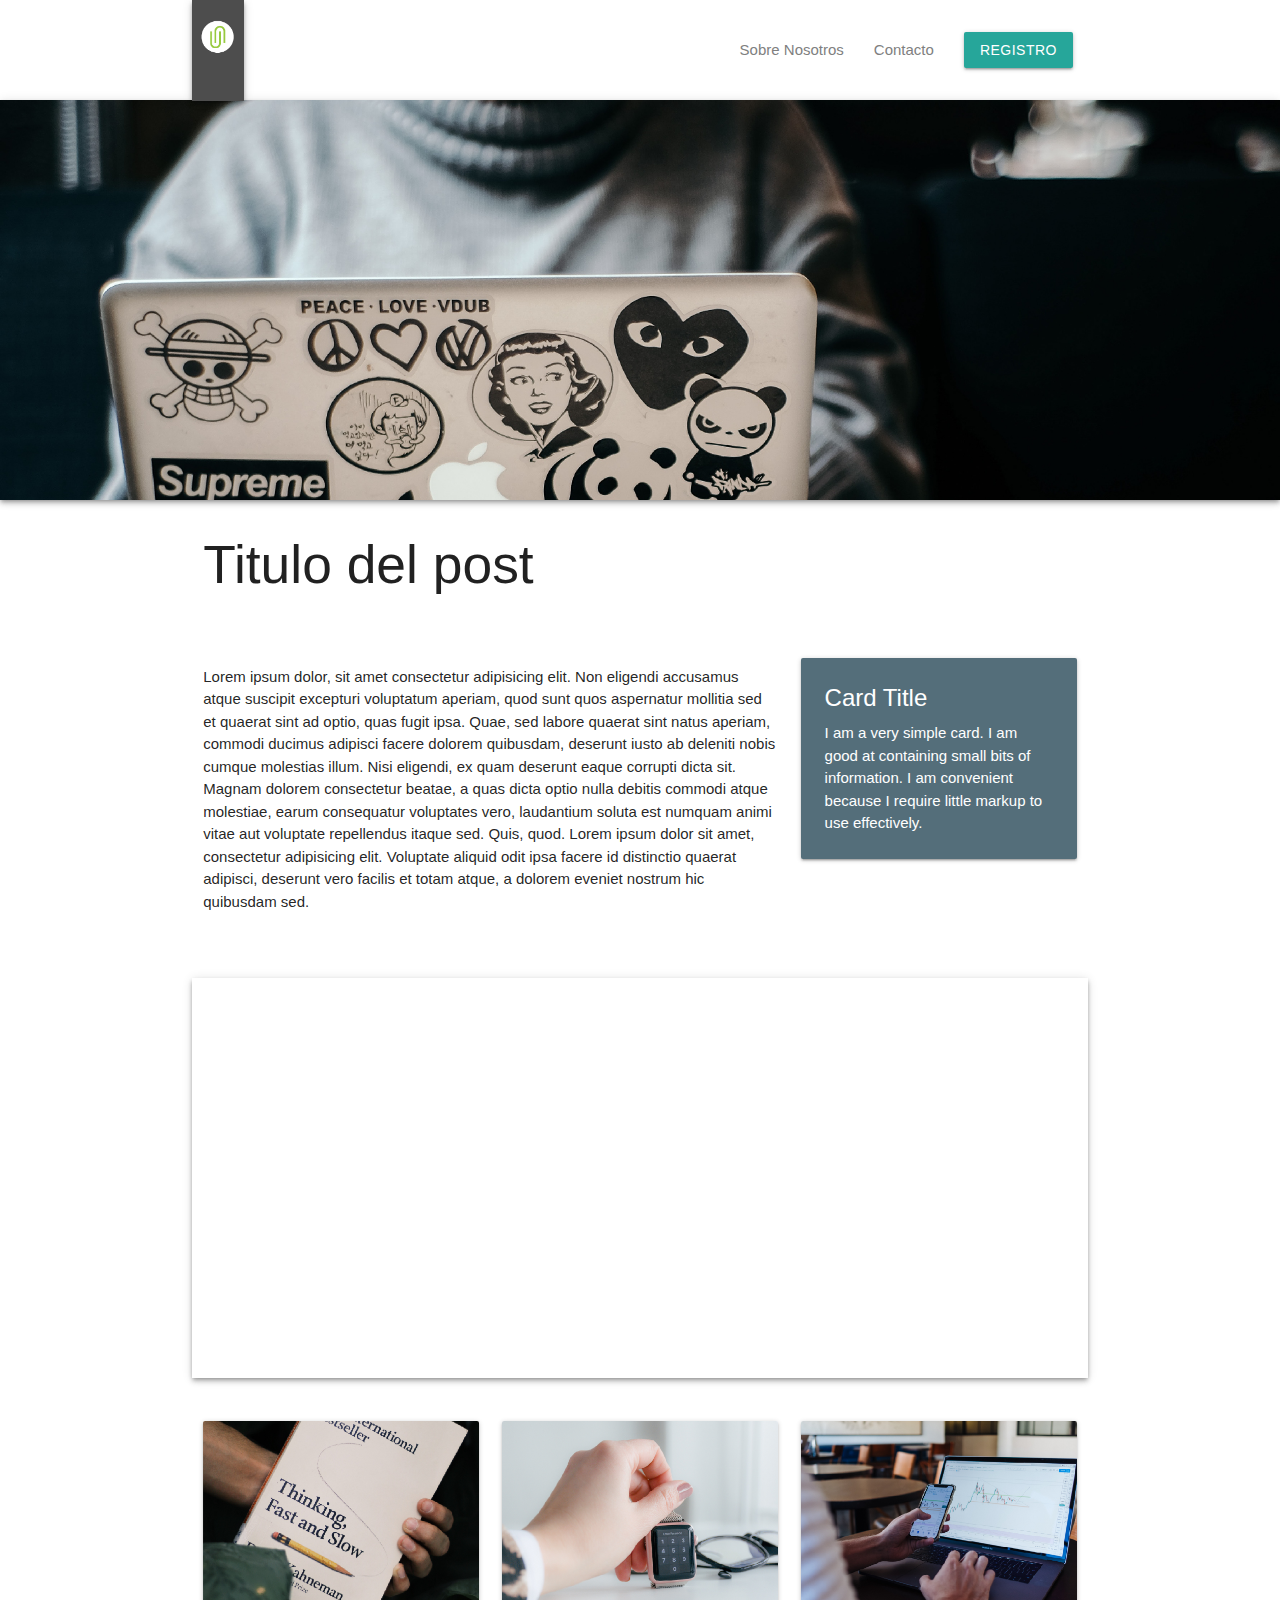
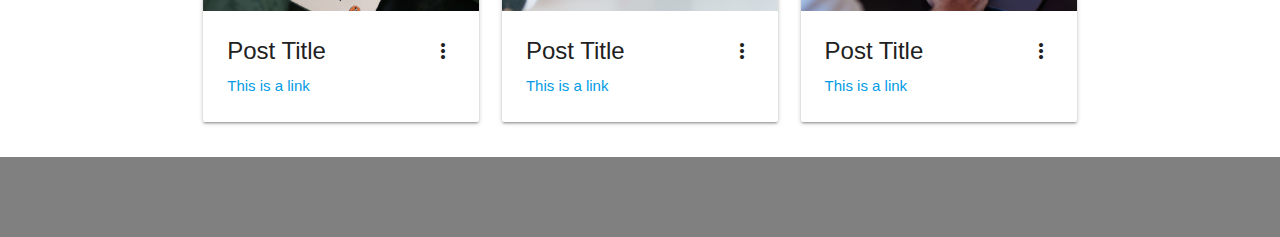
==== html/post.html @ 38b34af0 "Creando la pagina de formulario" ====
<!DOCTYPE html>
<html lang="es">
  <head>
    <meta charset="UTF-8" />
    <meta http-equiv="X-UA-Compatible" content="IE=edge" />
    <!--Import Google Icon Font-->
    <link
      href="https://fonts.googleapis.com/icon?family=Material+Icons"
      rel="stylesheet"
    />
    <meta name="viewport" content="width=device-width, initial-scale=1.0" />
    <!-- Compiled and minified CSS -->
    <link
      rel="stylesheet"
      href="https://cdnjs.cloudflare.com/ajax/libs/materialize/1.0.0/css/materialize.min.css"
    />
    <!-- Own styles -->
    <link rel="stylesheet" href="../css/styles.css" />
    <title>Document</title>
  </head>
  <body>
    <!-- Header -->
    <header>
      <nav>
        <div class="nav-wrapper container">
          <a href="#" class="brand-logo valign-wrapper">
            <img
              src="../assests/images/Logo.jpg"
              alt="Logo del blog"
              class="responsive-img left z-depth-2"
            />
          </a>
          <ul id="nav-mobile" class="right hide-on-med-and-down valign-wrapper">
            <li><a href="#">Sobre Nosotros</a></li>
            <li><a href="#">Contacto</a></li>
            <li><a href="#" class="btn">Registro</a></li>
          </ul>
        </div>
      </nav>
      <section class="header-main-pic z-depth-2"></section>
    </header>
    <!-- Header -->
    <main class="container">
      <section class="hide">
        <div class="section">
          <div class="row">
            <div class="col m7 input-field input-container">
              <i class="material-icons">search</i>
              <input type="text" id="search" placeholder="Buscar" />
            </div>
          </div>
        </div>
      </section>
      <section>
        <div class="row">
          <div class="col s12">
            <h2>Titulo del post</h2>
          </div>
        </div>
      </section>
      <section class="section">
        <div class="row">
          <div class="col m8">
            <p>
              Lorem ipsum dolor, sit amet consectetur adipisicing elit. Non
              eligendi accusamus atque suscipit excepturi voluptatum aperiam,
              quod sunt quos aspernatur mollitia sed et quaerat sint ad optio,
              quas fugit ipsa. Quae, sed labore quaerat sint natus aperiam,
              commodi ducimus adipisci facere dolorem quibusdam, deserunt iusto
              ab deleniti nobis cumque molestias illum. Nisi eligendi, ex quam
              deserunt eaque corrupti dicta sit. Magnam dolorem consectetur
              beatae, a quas dicta optio nulla debitis commodi atque molestiae,
              earum consequatur voluptates vero, laudantium soluta est numquam
              animi vitae aut voluptate repellendus itaque sed. Quis, quod.
              Lorem ipsum dolor sit amet, consectetur adipisicing elit.
              Voluptate aliquid odit ipsa facere id distinctio quaerat adipisci,
              deserunt vero facilis et totam atque, a dolorem eveniet nostrum
              hic quibusdam sed.
            </p>
          </div>
          <div class="col m4">
            <div class="card blue-grey darken-1">
              <div class="card-content white-text">
                <span class="card-title">Card Title</span>
                <p>
                  I am a very simple card. I am good at containing small bits of
                  information. I am convenient because I require little markup
                  to use effectively.
                </p>
              </div>
            </div>
          </div>
        </div>
      </section>
      <section class="section">
        <div class="row">
          <div class="post-pic z-depth-2"></div>
        </div>
      </section>
      <section>
        <div class="row">
          <article class="col s12 m6 l4">
            <div class="card">
              <div class="card-image waves-effect waves-block waves-light">
                <img class="activator" src="../assests/images/card1.jpg" />
              </div>
              <div class="card-content">
                <span class="card-title activator grey-text text-darken-4"
                  >Post Title<i class="material-icons right">more_vert</i></span
                >
                <p><a href="#">This is a link</a></p>
              </div>
              <div class="card-reveal">
                <span class="card-title grey-text text-darken-4"
                  >Post Title<i class="material-icons right">close</i></span
                >
                <p>
                  Here is some more information about this product that is only
                  revealed once clicked on.
                </p>
                <a
                  href="#"
                  class="
                    waves-effect waves-teal
                    btn-flat
                    teal-text
                    lighten-5
                    right
                  "
                  >Ir</a
                >
              </div>
            </div>
          </article>
          <article class="col s12 m6 l4">
            <div class="card">
              <div class="card-image waves-effect waves-block waves-light">
                <img class="activator" src="../assests/images/card2.jpg" />
              </div>
              <div class="card-content">
                <span class="card-title activator grey-text text-darken-4"
                  >Post Title<i class="material-icons right">more_vert</i></span
                >
                <p><a href="#">This is a link</a></p>
              </div>
              <div class="card-reveal">
                <span class="card-title grey-text text-darken-4"
                  >Post Title<i class="material-icons right">close</i></span
                >
                <p>
                  Here is some more information about this product that is only
                  revealed once clicked on.
                </p>
                <a
                  href="#"
                  class="
                    waves-effect waves-teal
                    btn-flat
                    teal-text
                    lighten-5
                    right
                  "
                  >Ir</a
                >
              </div>
            </div>
          </article>
          <article class="col s12 m6 l4">
            <div class="card">
              <div class="card-image waves-effect waves-block waves-light">
                <img class="activator" src="../assests/images/card3.jpg" />
              </div>
              <div class="card-content">
                <span class="card-title activator grey-text text-darken-4"
                  >Post Title<i class="material-icons right">more_vert</i></span
                >
                <p><a href="#">This is a link</a></p>
              </div>
              <div class="card-reveal">
                <span class="card-title grey-text text-darken-4"
                  >Post Title<i class="material-icons right">close</i></span
                >
                <p>
                  Here is some more information about this product that is only
                  revealed once clicked on.
                </p>
                <a
                  href="#"
                  class="
                    waves-effect waves-teal
                    btn-flat
                    teal-text
                    lighten-5
                    right
                  "
                  >Ir</a
                >
              </div>
            </div>
          </article>
        </div>
      </section>
    </main>
    <footer class="page-footer"></footer>
    <!-- Scripts -->
    <!-- Compiled and minified JavaScript for Materialize -->
    <script src="https://cdnjs.cloudflare.com/ajax/libs/materialize/1.0.0/js/materialize.min.js"></script>

    <!-- /Scripts -->
  </body>
</html>
---- css/styles.css ----
body {
  margin: 0;
  padding: 0;
  display: -webkit-box;
  display: -ms-flexbox;
  display: flex;
  min-height: 100vh;
  -webkit-box-orient: vertical;
  -webkit-box-direction: normal;
      -ms-flex-direction: column;
          flex-direction: column;
}

header {
  height: 500px;
}
header nav {
  height: 100px;
  background-color: white;
}
header nav .brand-logo {
  max-height: 100%;
}
header nav .brand-logo img {
  width: 52px;
}
header nav ul {
  height: 100px;
}
header nav ul a {
  color: gray;
}

.header-main-pic {
  width: 100%;
  height: 400px;
  background-image: url("../assests/images/Banner.jpg");
  background-repeat: no-repeat;
  background-position: center;
  background-size: cover;
}

.input-field.input-container {
  height: 100px;
  float: none;
  display: -webkit-box;
  display: -ms-flexbox;
  display: flex;
  margin: 0 auto;
}
.input-field > #search {
  margin-top: 25px;
}

.input-container i {
  margin-top: 45px;
  margin-right: 15px;
}

footer.page-footer {
  height: 80px;
  background-color: gray;
  bottom: 0;
}

/* post page */
.post-pic {
  width: 100%;
  height: 400px;
  background-image: url("https://picsum.photos/1000/400");
  background-repeat: no-repeat;
  background-position: center;
  background-size: cover;
}
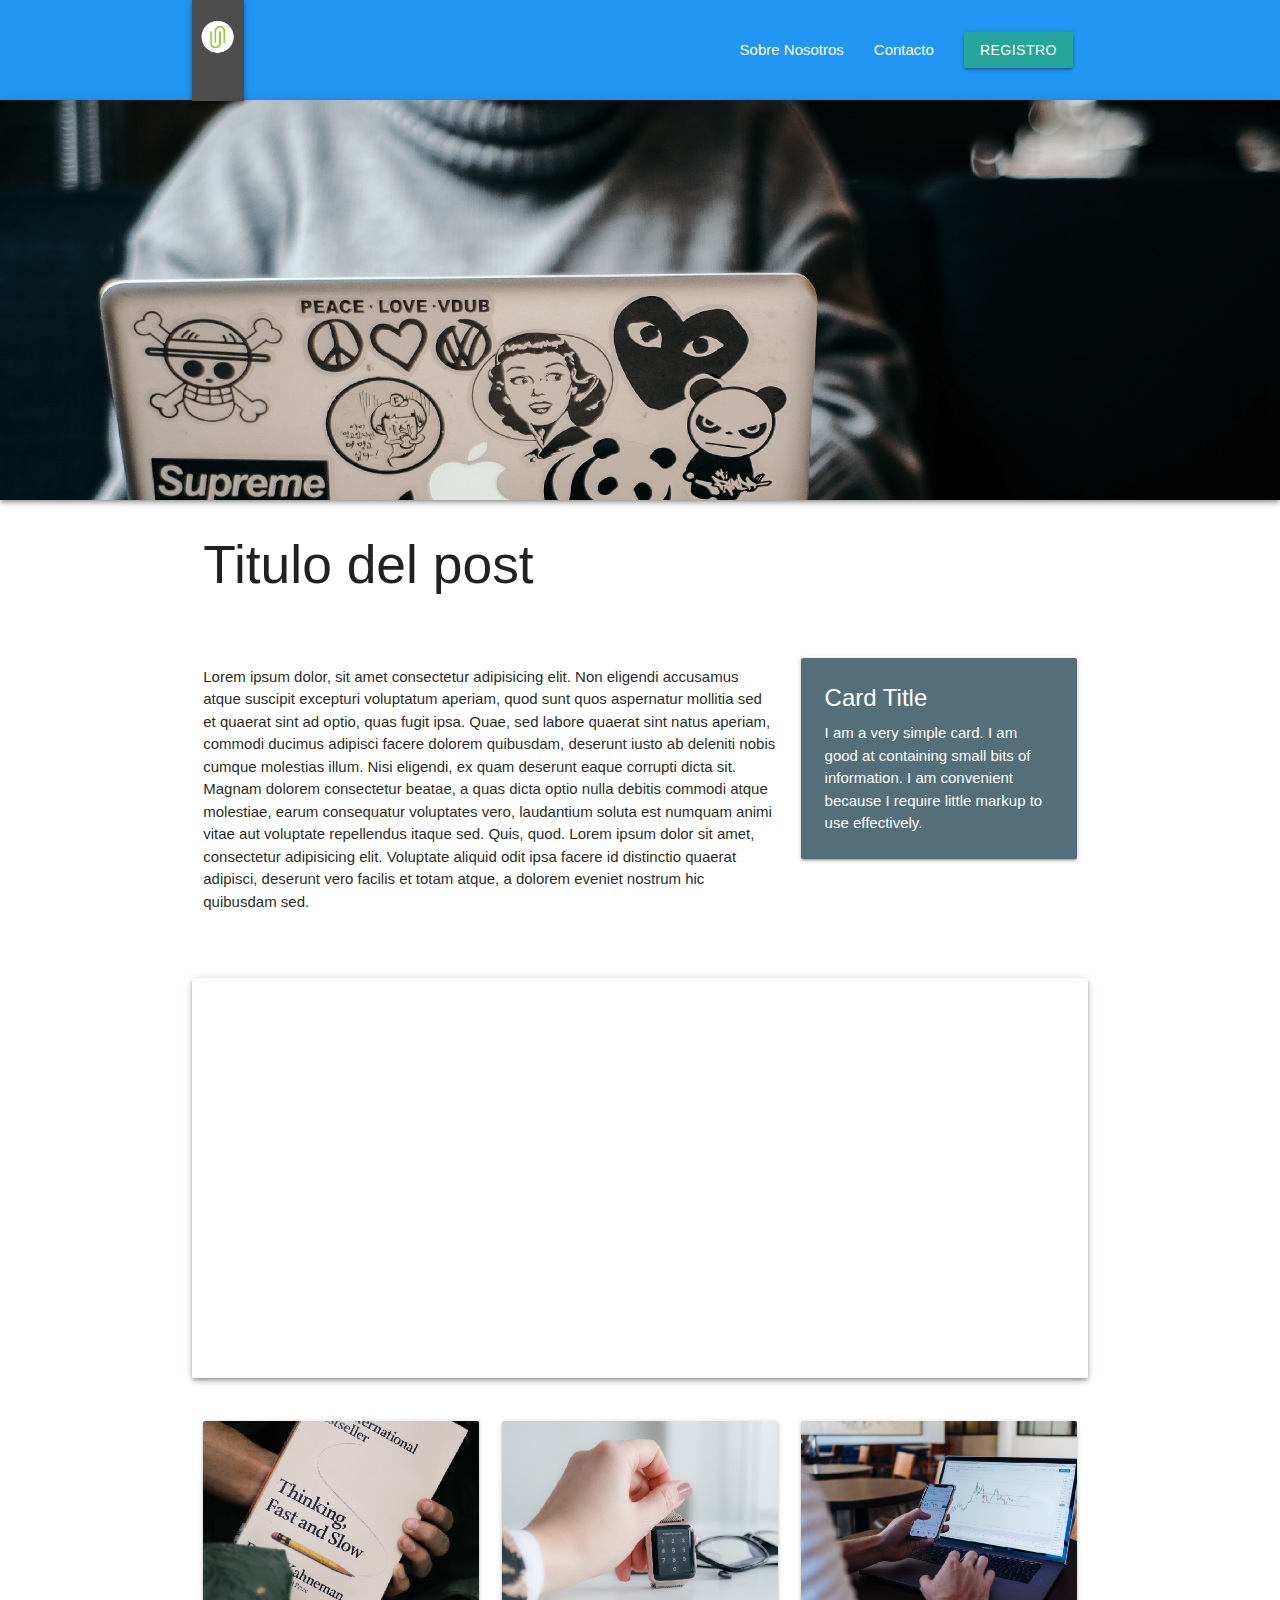
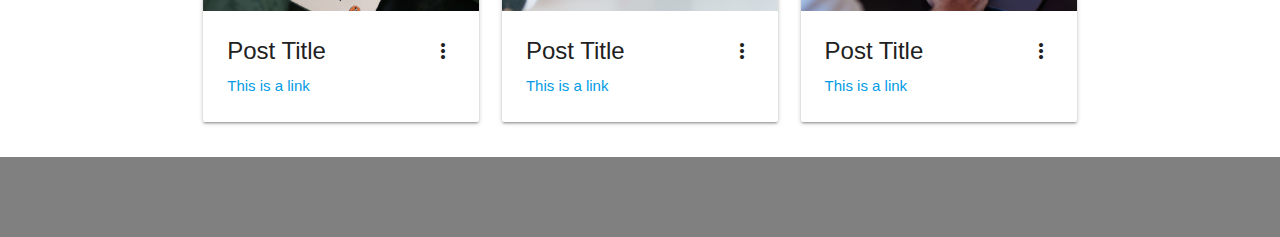
==== commit 0a8b2a31: "Terminamos todas las paginas, ahora solo hay que personalizarlas" ====
--- a/html/post.html
+++ b/html/post.html
@@ -21,16 +21,24 @@
   <body>
     <!-- Header -->
     <header>
-      <nav>
+      <nav class="blue">
         <div class="nav-wrapper container">
-          <a href="#" class="brand-logo valign-wrapper">
+          <a href="index.html" class="brand-logo valign-wrapper">
             <img
               src="../assests/images/Logo.jpg"
               alt="Logo del blog"
               class="responsive-img left z-depth-2"
             />
           </a>
-          <ul id="nav-mobile" class="right hide-on-med-and-down valign-wrapper">
+          <ul
+            id="nav-mobile"
+            class="
+              right
+              hide-on-med-and-down
+              valign-wrapper
+              text-blue text-lighten-5
+            "
+          >
             <li><a href="#">Sobre Nosotros</a></li>
             <li><a href="#">Contacto</a></li>
             <li><a href="#" class="btn">Registro</a></li>
--- a/css/styles.css
+++ b/css/styles.css
@@ -5,6 +5,7 @@
   display: -ms-flexbox;
   display: flex;
   min-height: 100vh;
+  min-width: 320px;
   -webkit-box-orient: vertical;
   -webkit-box-direction: normal;
       -ms-flex-direction: column;
@@ -15,8 +16,8 @@
   height: 500px;
 }
 header nav {
+  color: #e3f2fd;
   height: 100px;
-  background-color: white;
 }
 header nav .brand-logo {
   max-height: 100%;
@@ -26,9 +27,6 @@
 }
 header nav ul {
   height: 100px;
-}
-header nav ul a {
-  color: gray;
 }
 
 .header-main-pic {
@@ -71,4 +69,13 @@
   background-repeat: no-repeat;
   background-position: center;
   background-size: cover;
+}
+
+/* registro */
+.registro-titulo {
+  margin-top: 80px;
+}
+
+.registro-header {
+  height: 400px;
 }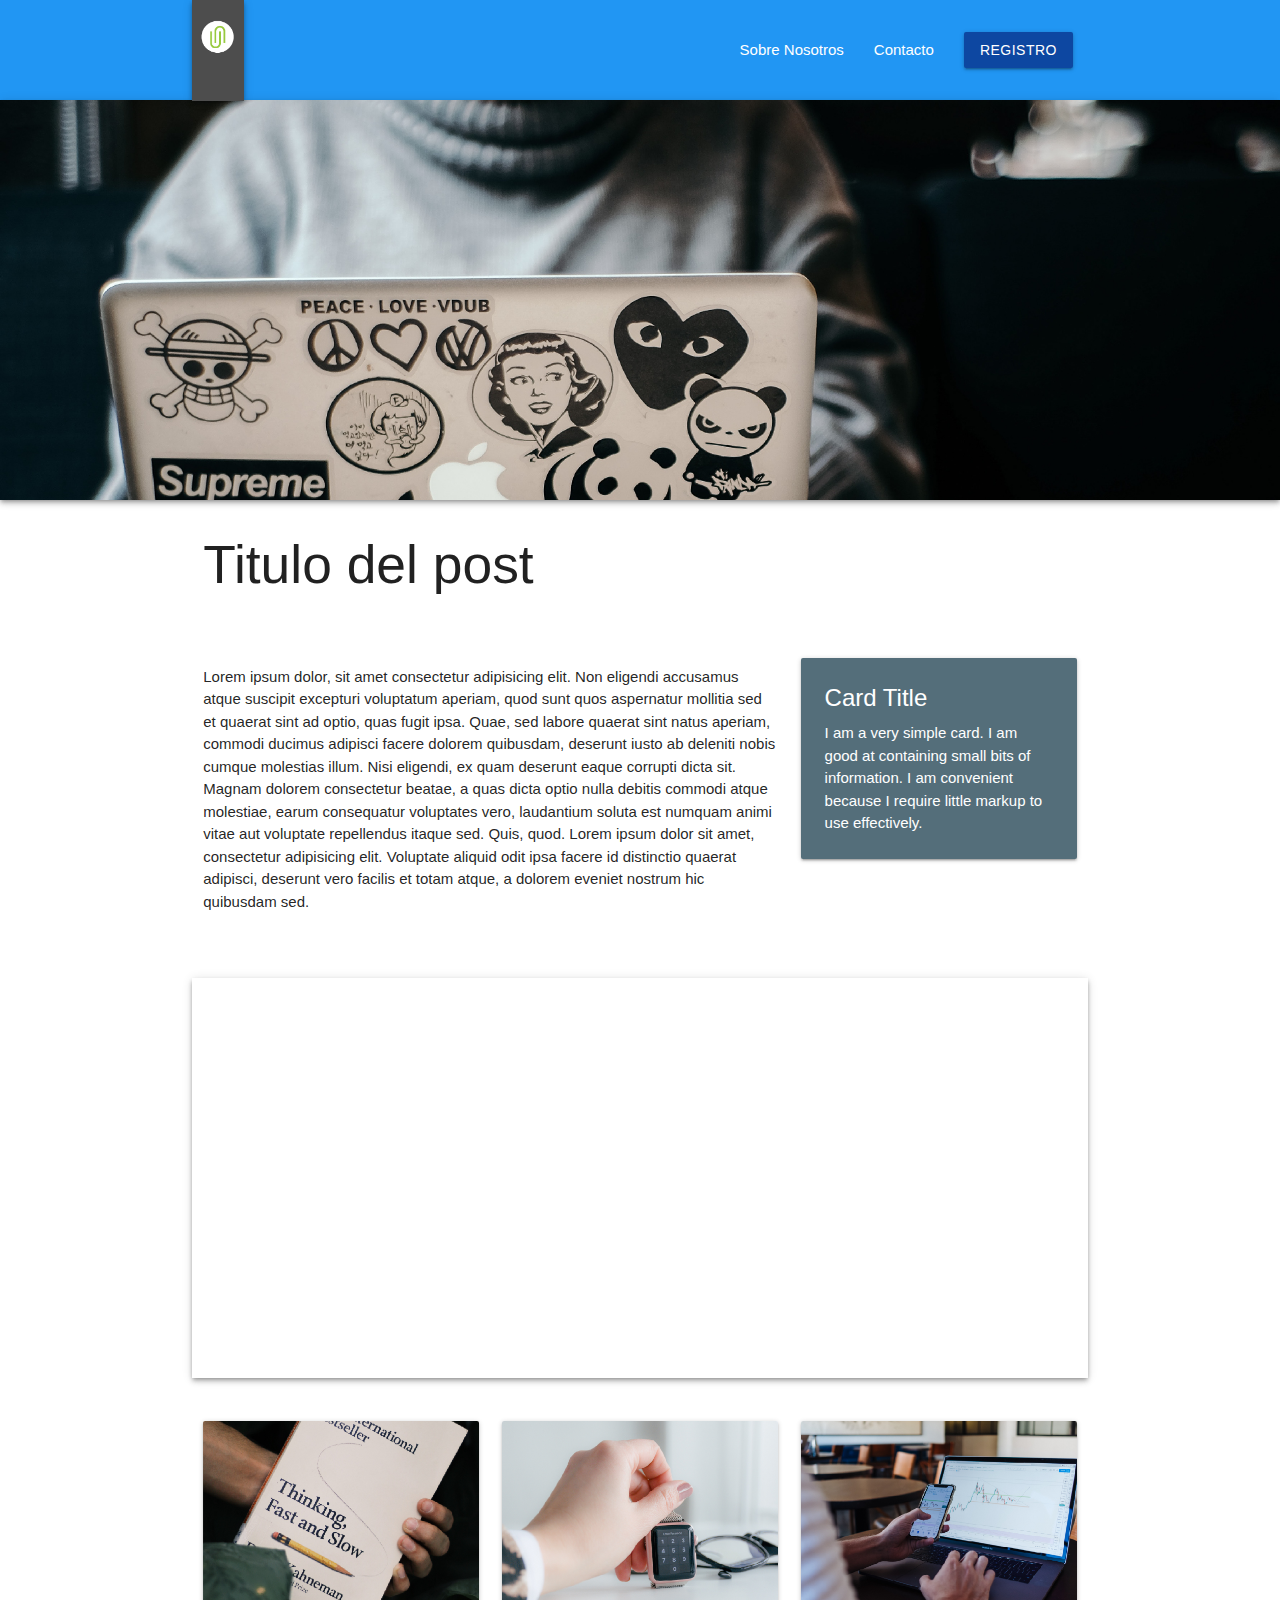
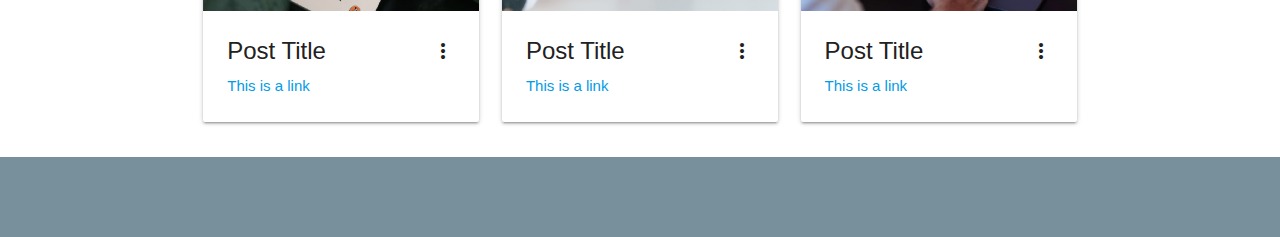
==== commit b6a934aa: "Color personalizado" ====
--- a/html/post.html
+++ b/html/post.html
@@ -41,7 +41,7 @@
           >
             <li><a href="#">Sobre Nosotros</a></li>
             <li><a href="#">Contacto</a></li>
-            <li><a href="#" class="btn">Registro</a></li>
+            <li><a href="#" class="btn blue darken-4">Registro</a></li>
           </ul>
         </div>
       </nav>
@@ -209,7 +209,7 @@
         </div>
       </section>
     </main>
-    <footer class="page-footer"></footer>
+    <footer class="page-footer blue-grey lighten-1"></footer>
     <!-- Scripts -->
     <!-- Compiled and minified JavaScript for Materialize -->
     <script src="https://cdnjs.cloudflare.com/ajax/libs/materialize/1.0.0/js/materialize.min.js"></script>
--- a/css/styles.css
+++ b/css/styles.css
@@ -57,7 +57,6 @@
 
 footer.page-footer {
   height: 80px;
-  background-color: gray;
   bottom: 0;
 }
 
